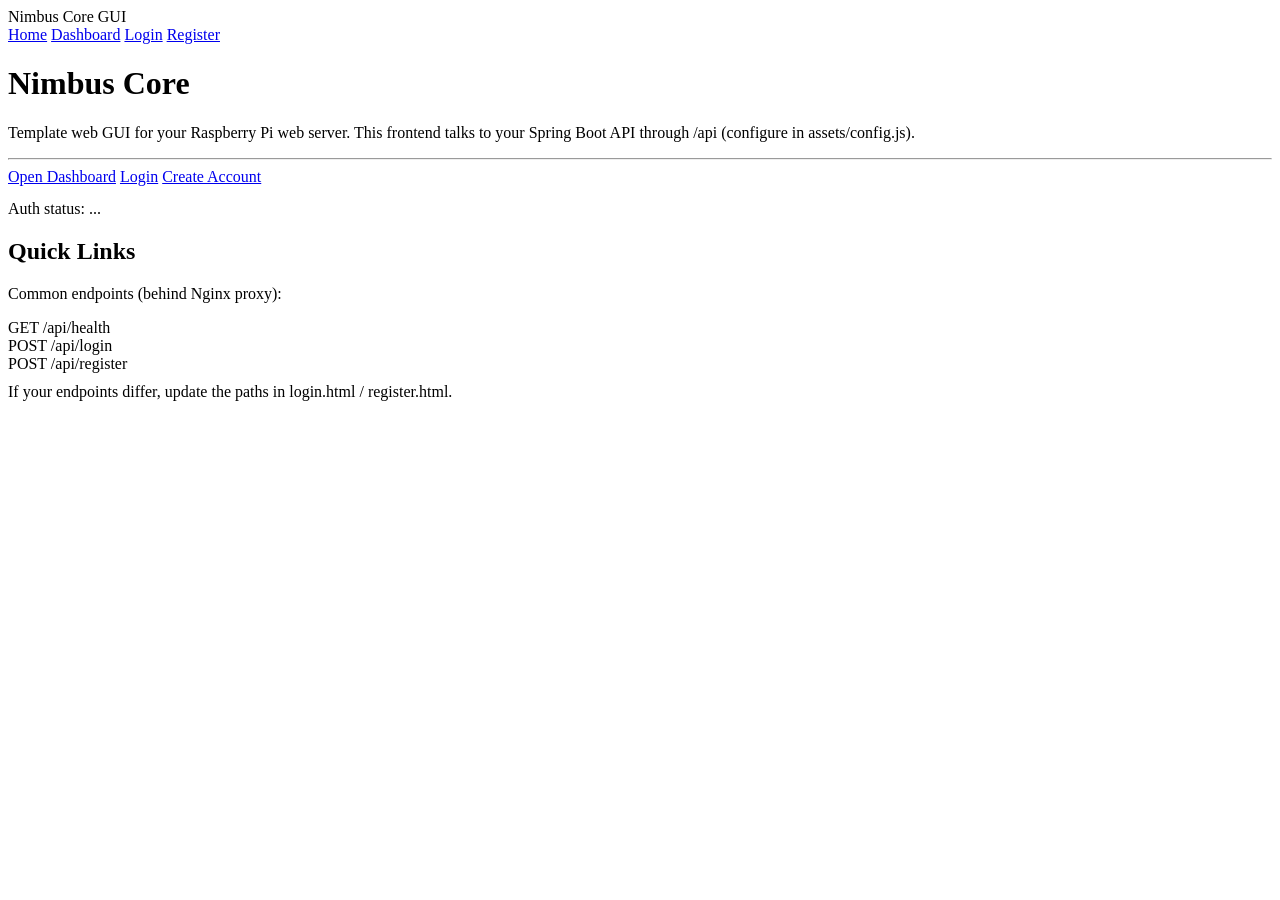
==== Frontend/public/index.html @ ddc470ca "refactor" ====
<!doctype html>
<html lang="en">
<head>
  <meta charset="utf-8" />
  <meta name="viewport" content="width=device-width,initial-scale=1" />
  <title>Nimbus Core</title>
  <link rel="stylesheet" href="/assets/styles.css" />
</head>
<body>
  <div class="nav">
    <div class="nav-inner">
      <div class="brand">
        <span class="mono">Nimbus</span>
        <span class="badge">Core GUI</span>
      </div>
      <div class="links">
        <a class="btn" href="/">Home</a>
        <a class="btn" href="/dashboard.html">Dashboard</a>
        <a class="btn" href="/login.html">Login</a>
        <a class="btn" href="/register.html">Register</a>
        <button id="logoutBtn" class="btn btn-danger" hidden>Logout</button>
      </div>
    </div>
  </div>

  <div class="container">
    <div class="grid">
      <div class="card">
        <h1>Nimbus Core</h1>
        <p>
          Template web GUI for your Raspberry Pi web server. This frontend talks to your Spring Boot API
          through <span class="mono">/api</span> (configure in <span class="mono">assets/config.js</span>).
        </p>
        <hr />
        <div class="row">
          <a class="btn btn-primary" href="/dashboard.html">Open Dashboard</a>
          <a class="btn" href="/login.html">Login</a>
          <a class="btn" href="/register.html">Create Account</a>
        </div>
        <div class="toast" style="margin-top:14px;">
          Auth status: <span id="authState" class="mono">...</span>
        </div>
      </div>

      <div class="card">
        <h2>Quick Links</h2>
        <p class="small">Common endpoints (behind Nginx proxy):</p>
        <div class="form">
          <div class="toast"><span class="mono">GET /api/health</span></div>
          <div class="toast"><span class="mono">POST /api/login</span></div>
          <div class="toast"><span class="mono">POST /api/register</span></div>
        </div>
        <p class="small" style="margin-top:10px;">
          If your endpoints differ, update the paths in <span class="mono">login.html</span> / <span class="mono">register.html</span>.
        </p>
      </div>
    </div>
  </div>

  <script src="/assets/config.js"></script>
  <script src="/assets/app.js"></script>
  <script>
    document.querySelector("#logoutBtn").addEventListener("click", () => {
      clearToken();
      updateAuthUI();
      alert("Logged out.");
    });
  </script>
</body>
</html>
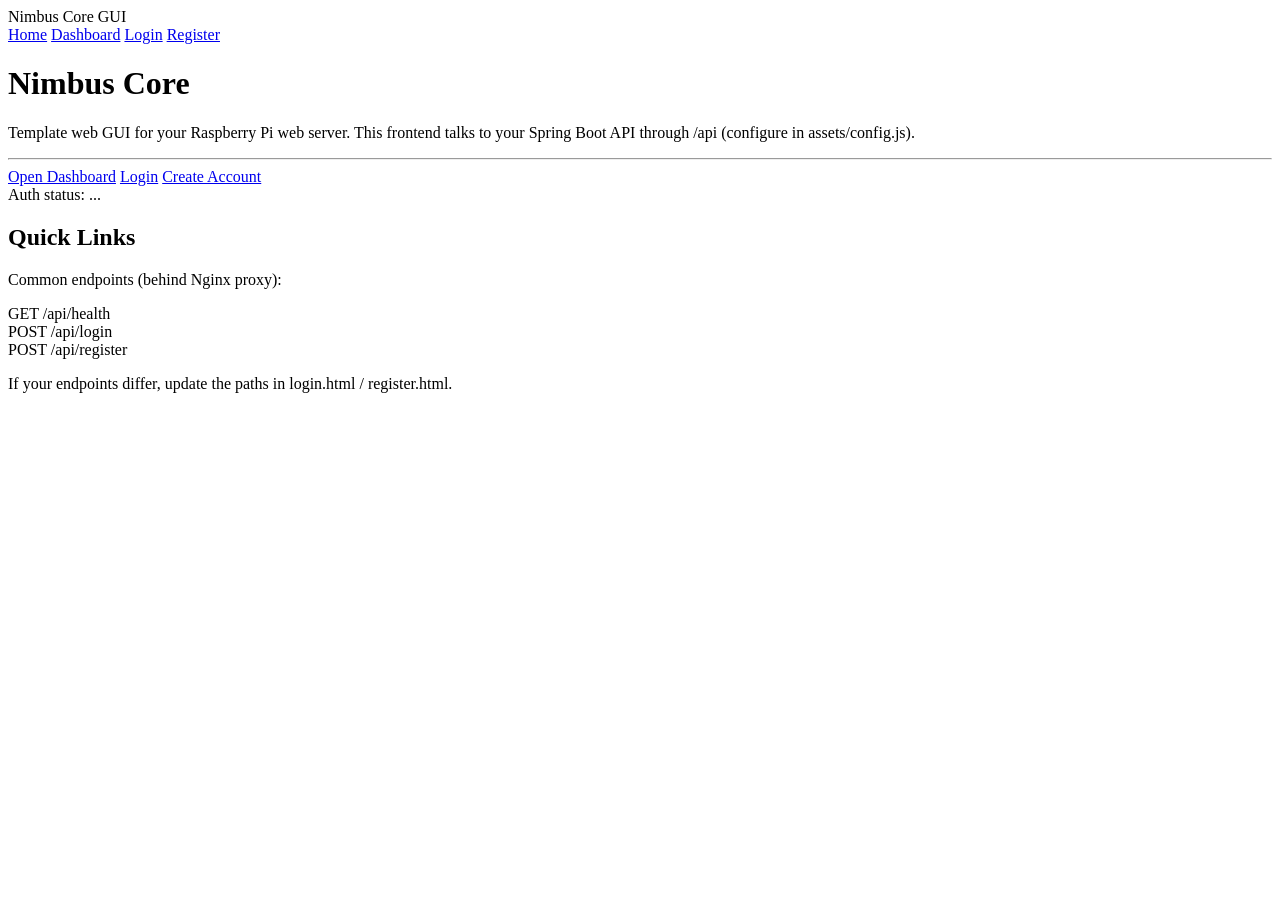
==== commit f3b6f1f5: "main conf" ====
--- a/Frontend/public/index.html
+++ b/Frontend/public/index.html
@@ -37,7 +37,7 @@
           <a class="btn" href="/login.html">Login</a>
           <a class="btn" href="/register.html">Create Account</a>
         </div>
-        <div class="toast" style="margin-top:14px;">
+        <div class="toast mt-14">
           Auth status: <span id="authState" class="mono">...</span>
         </div>
       </div>
@@ -50,7 +50,7 @@
           <div class="toast"><span class="mono">POST /api/login</span></div>
           <div class="toast"><span class="mono">POST /api/register</span></div>
         </div>
-        <p class="small" style="margin-top:10px;">
+        <p class="small mt-10">
           If your endpoints differ, update the paths in <span class="mono">login.html</span> / <span class="mono">register.html</span>.
         </p>
       </div>
@@ -59,12 +59,6 @@
 
   <script src="/assets/config.js"></script>
   <script src="/assets/app.js"></script>
-  <script>
-    document.querySelector("#logoutBtn").addEventListener("click", () => {
-      clearToken();
-      updateAuthUI();
-      alert("Logged out.");
-    });
-  </script>
+  <script src="/assets/index.js"></script>
 </body>
 </html>
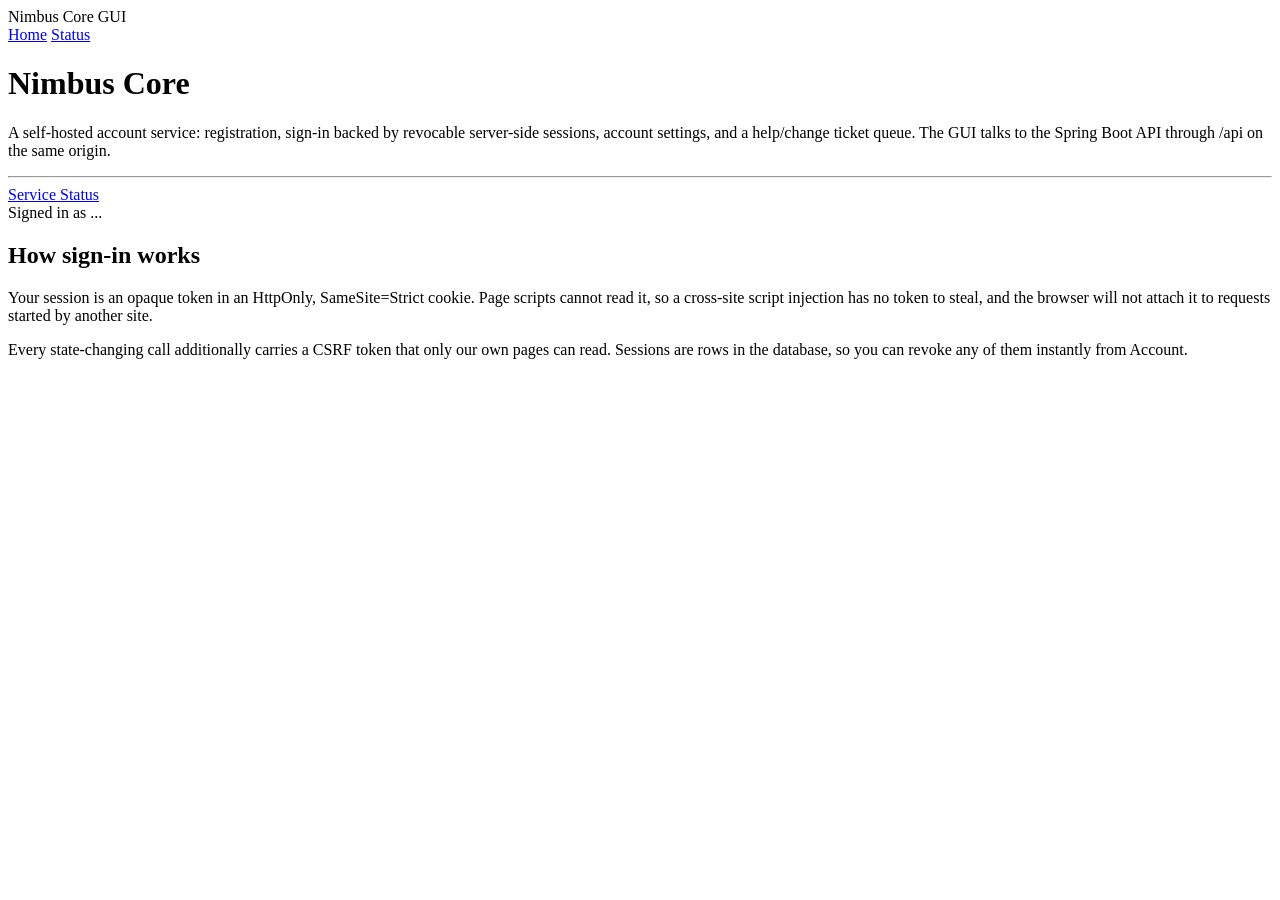
==== commit 8c58d1f3: "good to go for now" ====
--- a/Frontend/public/index.html
+++ b/Frontend/public/index.html
@@ -15,10 +15,14 @@
       </div>
       <div class="links">
         <a class="btn" href="/">Home</a>
-        <a class="btn" href="/dashboard.html">Dashboard</a>
-        <a class="btn" href="/login.html">Login</a>
-        <a class="btn" href="/register.html">Register</a>
-        <button id="logoutBtn" class="btn btn-danger" hidden>Logout</button>
+        <a class="btn" href="/status.html">Status</a>
+        <a class="btn" href="/dashboard.html" data-auth="in" hidden>Dashboard</a>
+        <a class="btn" href="/sites.html" data-auth="in" hidden>Websites</a>
+        <a class="btn" href="/tickets.html" data-auth="in" hidden>Tickets</a>
+        <a class="btn" href="/account.html" data-auth="in" hidden>Account</a>
+        <a class="btn" href="/login.html" data-auth="out" hidden>Login</a>
+        <a class="btn" href="/register.html" data-auth="out" hidden>Register</a>
+        <button id="logoutBtn" class="btn btn-danger" data-auth="in" hidden>Logout</button>
       </div>
     </div>
   </div>
@@ -28,30 +32,36 @@
       <div class="card">
         <h1>Nimbus Core</h1>
         <p>
-          Template web GUI for your Raspberry Pi web server. This frontend talks to your Spring Boot API
-          through <span class="mono">/api</span> (configure in <span class="mono">assets/config.js</span>).
+          A self-hosted account service: registration, sign-in backed by
+          revocable server-side sessions, account settings, and a help/change
+          ticket queue. The GUI talks to the Spring Boot API through
+          <span class="mono">/api</span> on the same origin.
         </p>
         <hr />
         <div class="row">
-          <a class="btn btn-primary" href="/dashboard.html">Open Dashboard</a>
-          <a class="btn" href="/login.html">Login</a>
-          <a class="btn" href="/register.html">Create Account</a>
+          <a class="btn btn-primary" href="/dashboard.html" data-auth="in" hidden>Open Dashboard</a>
+          <a class="btn btn-primary" href="/register.html" data-auth="out" hidden>Create Account</a>
+          <a class="btn" href="/login.html" data-auth="out" hidden>Sign In</a>
+          <a class="btn" href="/status.html">Service Status</a>
         </div>
         <div class="toast mt-14">
-          Auth status: <span id="authState" class="mono">...</span>
+          Signed in as <span id="authState" class="mono">...</span>
         </div>
       </div>
 
       <div class="card">
-        <h2>Quick Links</h2>
-        <p class="small">Common endpoints (behind Nginx proxy):</p>
-        <div class="form">
-          <div class="toast"><span class="mono">GET /api/health</span></div>
-          <div class="toast"><span class="mono">POST /api/login</span></div>
-          <div class="toast"><span class="mono">POST /api/register</span></div>
-        </div>
-        <p class="small mt-10">
-          If your endpoints differ, update the paths in <span class="mono">login.html</span> / <span class="mono">register.html</span>.
+        <h2>How sign-in works</h2>
+        <p class="small">
+          Your session is an opaque token in an <span class="mono">HttpOnly</span>,
+          <span class="mono">SameSite=Strict</span> cookie. Page scripts cannot read
+          it, so a cross-site script injection has no token to steal, and the
+          browser will not attach it to requests started by another site.
+        </p>
+        <p class="small">
+          Every state-changing call additionally carries a CSRF token that only
+          our own pages can read. Sessions are rows in the database, so you can
+          revoke any of them instantly from
+          <span class="mono">Account</span>.
         </p>
       </div>
     </div>
